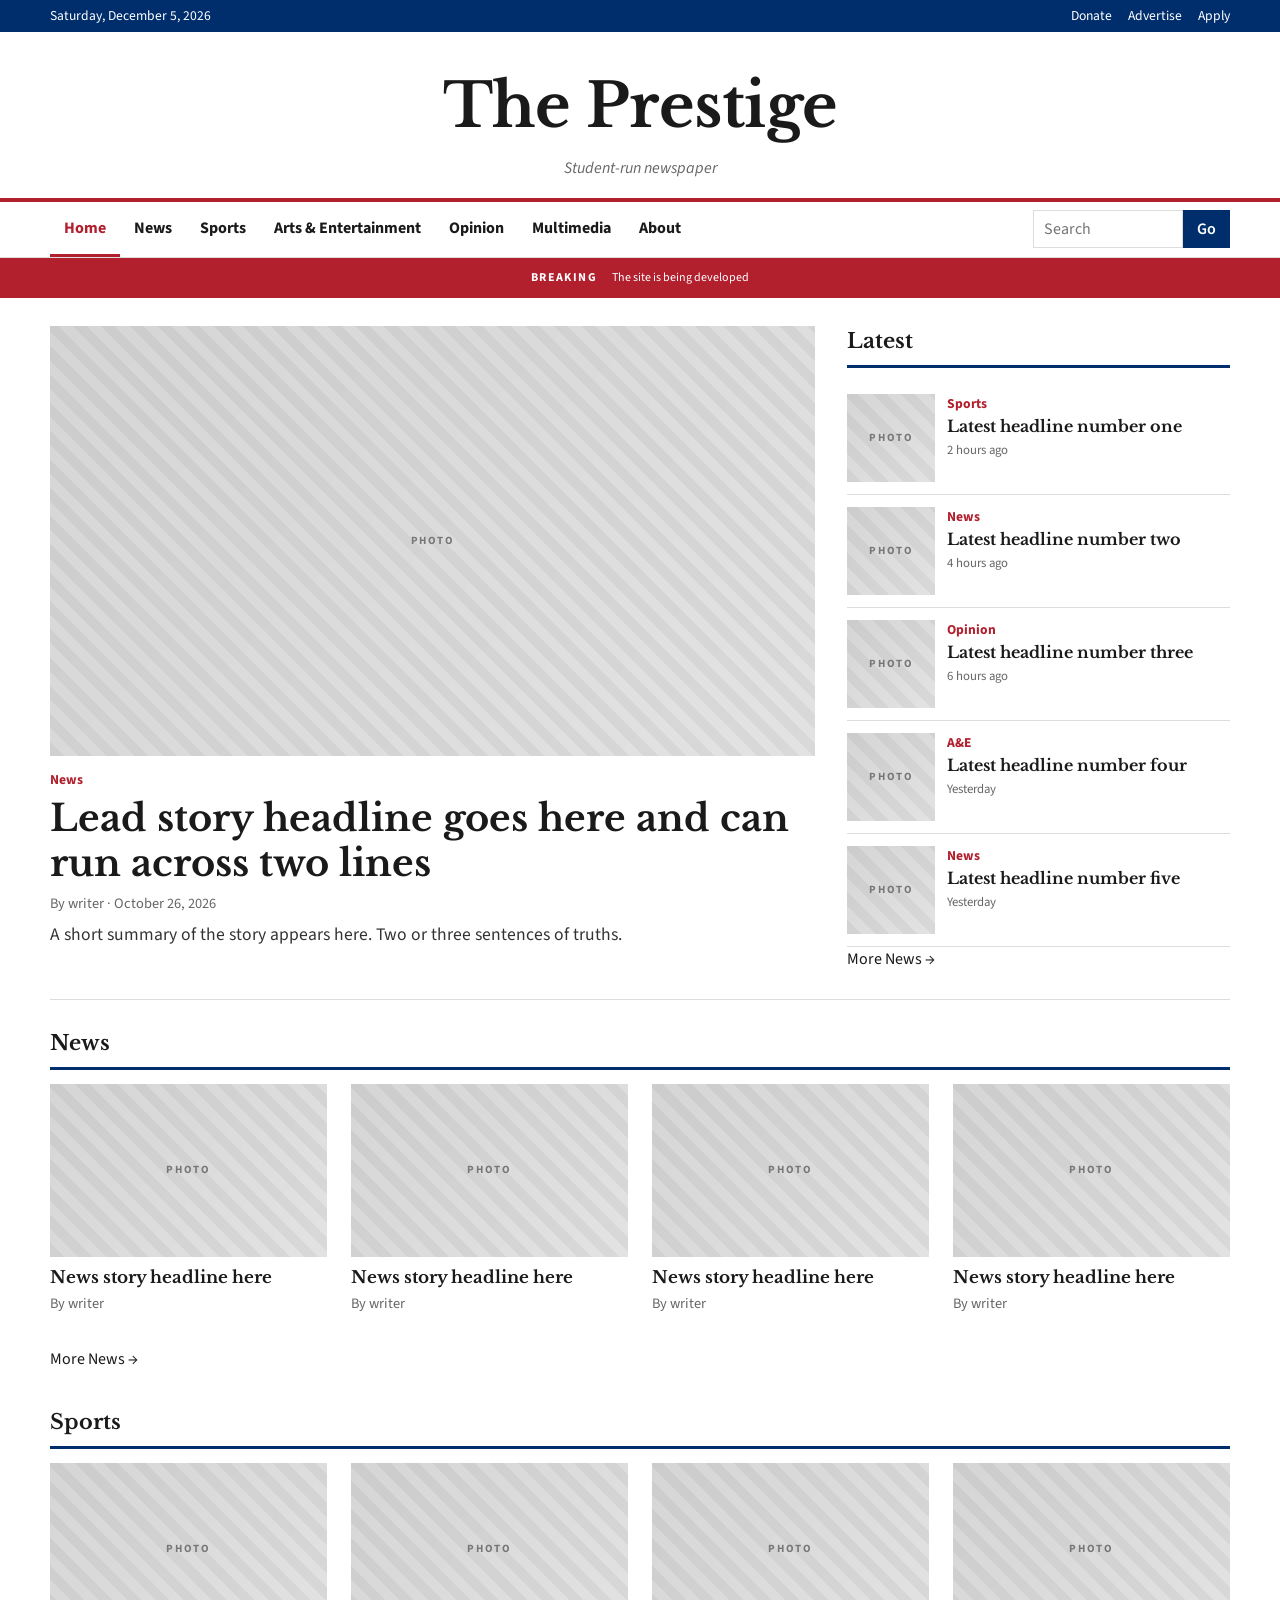
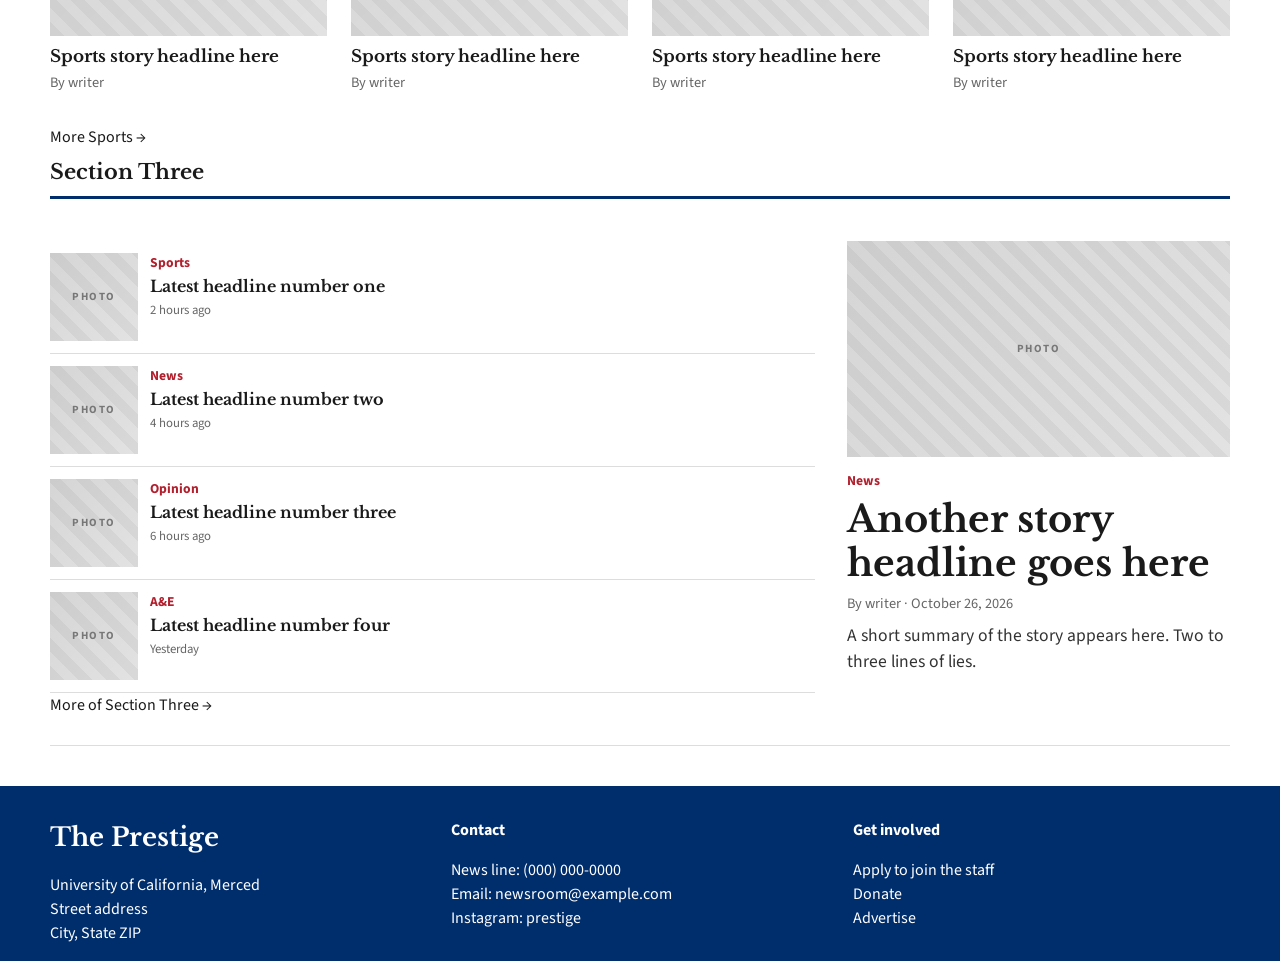
==== index.html @ 1d609d48 "Add files via upload" ====
<!DOCTYPE html>
<html lang="en">
<head>
  <meta charset="UTF-8">
  <meta name="viewport" content="width=device-width, initial-scale=1">
  <title>The Prestige</title>
  <link rel="preconnect" href="https://fonts.googleapis.com">
  <link rel="preconnect" href="https://fonts.gstatic.com" crossorigin>
  <link href="https://fonts.googleapis.com/css2?family=Libre+Baskerville:wght@400;700&family=Source+Sans+3:wght@400;600;700&display=swap" rel="stylesheet">
  <link rel="stylesheet" href="styles.css">
</head>
<body>
  <a class="skip-link" href="#main">Skip to main content</a>

  <!-- Top utility bar -->
  <div class="topbar">
    <div class="container topbar-inner">
      <span id="today"></span>
      <div class="topbar-links">
        <a href="#">Donate</a>
        <a href="#">Advertise</a>
        <a href="#">Apply</a>
      </div>
    </div>
  </div>

  <!-- Masthead -->
  <header class="masthead">
    <div class="container">
      <a href="index.html" class="logo">The Prestige</a>
      <p class="tagline">Student-run newspaper</p>
    </div>
  </header>

  <!-- Navigation -->
  <nav class="main-nav" aria-label="Main">
    <div class="container nav-inner">
      <button class="menu-toggle" aria-expanded="false" aria-controls="nav-list">Menu</button>
      <ul id="nav-list" class="nav-list">
        <li><a href="#" class="active">Home</a></li>
        <li><a href="#">News</a></li>
        <li><a href="#">Sports</a></li>
        <li><a href="#">Arts &amp; Entertainment</a></li>
        <li><a href="#">Opinion</a></li>
        <li><a href="#">Multimedia</a></li>
        <li><a href="#">About</a></li>
      </ul>
      <form class="search" role="search">
        <label for="q" class="sr-only">Search</label>
        <input id="q" type="search" placeholder="Search">
        <button type="submit">Go</button>
      </form>
    </div>
  </nav>

  <!-- ================= BREAKING NEWS ================= -->

    <div class="breaking-news">

        <strong>BREAKING</strong>

        <a href="#">
          The site is being developed
        </a>

    </div>

  <main id="main" class="container">

    <!-- Featured area: lead story + sidebar -->
    <section class="featured">
      <article class="lead">
        <div class="photo-placeholder lead-photo">
            PHOTO
        </div>
        <!-- <a href="#"><img src="https://picsum.photos/id/1067/1000/560" alt="Placeholder lead image"></a> -->
        <p class="category">News</p>
        <h2><a href="#">Lead story headline goes here and can run across two lines</a></h2>
        <p class="byline">By writer &middot; October 26, 2026</p>
        <p class="excerpt">A short summary of the story appears here. Two or three sentences of truths.</p>
      </article>
<!--
  <aside class="sidebar">
    <h3 class="section-title">Latest</h3>
    <ul class="latest-list">
      <li><p class="category">Sports <span class="time">| 2 hours ago</span></p><a href="#">Latest headline number one</a></li>
      <li><p class="category">News <span class="time">| 4 hours ago</span></p><a href="#">Latest headline number two</a></li>
      <li><p class="category">Opinion <span class="time">| 6 hours ago</span></p><a href="#">Latest headline number three</a></li>
      <li><p class="category">Campus <span class="time">| Yesterday</span></p><a href="#">Latest headline number four</a></li>
      <li><p class="category">News <span class="time">| Yesterday</span></p><a href="#">Latest headline number five</a></li>
    </ul>
    <a href="#">
      View Latest →
    </a>
  </aside>
</section>
-->
      
    <aside class="sidebar">
        <h3 class="section-title">Latest</h3>
        <ul class="latest-list">
          <li>
            <div class="photo-placeholder thumb-photo">
              PHOTO
            </div>
            <!--<a href="#" class="thumb"><img src="https://picsum.photos/id/1005/200/200" alt=""></a>-->
            <div class="latest-text">
              <p class="category">Sports</p>
              <a href="#">Latest headline number one</a>
              <span class="time">2 hours ago</span>
            </div>
          </li>
          <li>
            <div class="photo-placeholder thumb-photo">
              PHOTO
            </div>
            <!--<a href="#" class="thumb"><img src="https://picsum.photos/id/1012/200/200" alt=""></a>-->
            <div class="latest-text">
              <p class="category">News</p>
              <a href="#">Latest headline number two</a>
              <span class="time">4 hours ago</span>
            </div>
          </li>
          <li>
            <div class="photo-placeholder thumb-photo">
              PHOTO
            </div>
            <!--<a href="#" class="thumb"><img src="https://picsum.photos/id/1020/200/200" alt=""></a>-->
            <div class="latest-text">
              <p class="category">Opinion</p>
              <a href="#">Latest headline number three</a>
              <span class="time">6 hours ago</span>
            </div>
          </li>
          <li>
            <div class="photo-placeholder thumb-photo">
              PHOTO
            </div>
            <!--<a href="#" class="thumb"><img src="https://picsum.photos/id/1027/200/200" alt=""></a>-->
            <div class="latest-text">
              <p class="category">A&amp;E</p>
              <a href="#">Latest headline number four</a>
              <span class="time">Yesterday</span>
            </div>
          </li>
          <li>
            <div class="photo-placeholder thumb-photo">
              PHOTO
            </div>
            <!--<a href="#" class="thumb"><img src="https://picsum.photos/id/1031/200/200" alt=""></a>-->
            <div class="latest-text">
              <p class="category">News</p>
              <a href="#">Latest headline number five</a>
              <span class="time">Yesterday</span>
            </div>
          </li>
          <a href="#">
              More News →
          </a>
        </ul>
      </aside>
    </section>

    <!-- Section: News -->
    <section class="section">
      <h3 class="section-title">News</h3>
      <div class="card-grid">
        <article class="card">
          <div class="photo-placeholder article-photo">
            PHOTO
          </div>
          <!-- <a href="#"><img src="https://picsum.photos/id/1011/500/320" alt=""></a> -->
          <h4><a href="#">News story headline here</a></h4>
          <p class="byline">By writer</p>
        </article>
        <article class="card">
          <div class="photo-placeholder article-photo">
            PHOTO
          </div>
          <!-- <a href="#"><img src="https://picsum.photos/id/1015/500/320" alt=""></a> -->
          <h4><a href="#">News story headline here</a></h4>
          <p class="byline">By writer</p>
        </article>
        <article class="card">
          <div class="photo-placeholder article-photo">
            PHOTO
          </div>
          <!-- <a href="#"><img src="https://picsum.photos/id/1016/500/320" alt=""></a> -->
          <h4><a href="#">News story headline here</a></h4>
          <p class="byline">By writer</p>
        </article>
        <article class="card">
          <div class="photo-placeholder article-photo">
            PHOTO
          </div>
          <!-- <a href="#"><img src="https://picsum.photos/id/1018/500/320" alt=""></a> -->
          <h4><a href="#">News story headline here</a></h4>
          <p class="byline">By writer</p>
        </article>
        <a href="#">
              More News →
        </a>
      </div>
    </section>

    <!-- Section: Sports -->
    <section class="section">
      <h3 class="section-title">Sports</h3>
      <div class="card-grid">
        <article class="card">
          <div class="photo-placeholder article-photo">
            PHOTO
          </div>
          <!-- <a href="#"><img src="https://picsum.photos/id/1025/500/320" alt=""></a> -->
          <h4><a href="#">Sports story headline here</a></h4>
          <p class="byline">By writer</p>
        </article>
        <article class="card">
          <div class="photo-placeholder article-photo">
            PHOTO
          </div>
          <!-- <a href="#"><img src="https://picsum.photos/id/1035/500/320" alt=""></a> -->
          <h4><a href="#">Sports story headline here</a></h4>
          <p class="byline">By writer</p>
        </article>
        <article class="card">
          <div class="photo-placeholder article-photo">
            PHOTO
          </div>
          <!-- <a href="#"><img src="https://picsum.photos/id/1039/500/320" alt=""></a> -->
          <h4><a href="#">Sports story headline here</a></h4>
          <p class="byline">By writer</p>
        </article>
        <article class="card">
          <div class="photo-placeholder article-photo">
            PHOTO
          </div>
          <!-- <a href="#"><img src="https://picsum.photos/id/1043/500/320" alt=""></a> -->
          <h4><a href="#">Sports story headline here</a></h4>
          <p class="byline">By writer</p>
        </article>
        <a href="#">
              More Sports →
        </a>
      </div>
    </section>

    <!-- Section: Three -->

    <h3 class="section-title">Section Three</h3>
      <section class="featured">
        <aside class="sidebar">
          <ul class="latest-list">
            <li>
              <div class="photo-placeholder thumb-photo">
                PHOTO
              </div>
              <!--<a href="#" class="thumb"><img src="https://picsum.photos/id/1005/200/200" alt=""></a>-->
              <div class="latest-text">
                <p class="category">Sports</p>
                <a href="#">Latest headline number one</a>
                <span class="time">2 hours ago</span>
              </div>
            </li>
            <li>
              <div class="photo-placeholder thumb-photo">
                PHOTO
              </div>
              <!--<a href="#" class="thumb"><img src="https://picsum.photos/id/1012/200/200" alt=""></a>-->
              <div class="latest-text">
                <p class="category">News</p>
                <a href="#">Latest headline number two</a>
                <span class="time">4 hours ago</span>
              </div>
            </li>
            <li>
              <div class="photo-placeholder thumb-photo">
                PHOTO
              </div>
              <!--<a href="#" class="thumb"><img src="https://picsum.photos/id/1020/200/200" alt=""></a>-->
              <div class="latest-text">
                <p class="category">Opinion</p>
                <a href="#">Latest headline number three</a>
                <span class="time">6 hours ago</span>
              </div>
            </li>
            <li>
              <div class="photo-placeholder thumb-photo">
                PHOTO
              </div>
              <!--<a href="#" class="thumb"><img src="https://picsum.photos/id/1027/200/200" alt=""></a>-->
              <div class="latest-text">
                <p class="category">A&amp;E</p>
                <a href="#">Latest headline number four</a>
                <span class="time">Yesterday</span>
              </div>
            </li>
            <a href="#">
                More of Section Three →
            </a>
          </ul>
        </aside>
          <article class="lead">
            <div class="photo-placeholder lead-photo">
              PHOTO
            </div>
            <!-- <a href="#"><img src="https://picsum.photos/id/1067/1000/560" alt="Placeholder lead image"></a> -->
            <p class="category">News</p>
            <h2><a href="#">Another story headline goes here</a></h2>
            <p class="byline">By writer &middot; October 26, 2026</p>
            <p class="excerpt">A short summary of the story appears here. Two to three lines of lies.</p>
          </article>
      </section>

  </main>

  <footer class="site-footer">
    <div class="container footer-inner">
      <div>
        <p class="footer-logo">The Prestige</p>
        <p>University of California, Merced<br>Street address<br>City, State ZIP</p>
      </div>
      <div>
        <p class="footer-head">Contact</p>
        <p>News line: (000) 000-0000<br>Email: newsroom@example.com<br>Instagram: prestige</p>
      </div>
      <div>
        <p class="footer-head">Get involved</p>
        <p><a href="#">Apply to join the staff</a><br><a href="#">Donate</a><br><a href="#">Advertise</a></p>
      </div>
    </div>
    <!-- <p class="copyright">&copy; <span id="year"></span> The Collegian. All rights reserved.</p> -->
  </footer>

  <script src="script.js"></script>
</body>
</html>
---- styles.css ----
:root {
  --light_red: #DB0032;
  --red: #b21f2d;
  --dark-red: #8d1722;
  --blue: #002E6D;
  --ink: #1a1a1a;
  --muted: #666;
  --line: #ddd;
  --bg: #fff;
  --soft: #f4f4f4;
  --serif: "Libre Baskerville", Georgia, serif;
  --sans: "Source Sans 3", Arial, sans-serif;
}

* { box-sizing: border-box; }

body {
  margin: 0;
  font-family: var(--sans);
  color: var(--ink);
  background: var(--bg);
  line-height: 1.5;
}

img { max-width: 100%; display: block; }
a { color: inherit; text-decoration: none; }
a:hover { color: var(--red); }
a:focus-visible, button:focus-visible, input:focus-visible { outline: 3px solid var(--red); outline-offset: 2px; }
ul { list-style: none; margin: 0; padding: 0; }

/* ---------- IMAGE PLACEHOLDER ---------- */

.photo-placeholder {

    background:

        linear-gradient(
            135deg,
            rgba(0,0,0,.08),
            rgba(0,0,0,.02)
        ),

        repeating-linear-gradient(
            45deg,
            #ddd 0,
            #ddd 10px,
            #e7e7e7 10px,
            #e7e7e7 20px
        );

    color: #777;

    display: flex;

    align-items: center;

    justify-content: center;

    font-size: 11px;

    font-weight: 700;

    letter-spacing: .15em;
}


.container { width: min(1180px, 100% - 32px); margin-inline: auto; }

.skip-link { position: absolute; left: -999px; top: 0; background: var(--red); color: #fff; padding: 8px 12px; z-index: 100; }
.skip-link:focus { left: 0; color: #fff; }
.sr-only { position: absolute; width: 1px; height: 1px; overflow: hidden; clip: rect(0 0 0 0); }

/* Top bar */
.topbar { background: var(--blue); color: #fff; font-size: 0.85rem; }
.topbar-inner { display: flex; justify-content: space-between; padding: 6px 0; }
.topbar-links { display: flex; gap: 16px; }
.topbar a:hover { color: #fff; text-decoration: underline; }

/* Masthead */
.masthead { text-align: center; padding: 28px 0 18px; border-bottom: 4px solid var(--red); }
.logo { font-family: var(--serif); font-weight: 700; font-size: clamp(2.2rem, 6vw, 3.8rem); letter-spacing: -0.5px; color: var(--ink); }
.logo:hover { color: var(--ink); }
.tagline { margin: 4px 0 0; color: var(--muted); font-style: italic; }

/* Navigation */
.main-nav { background: var(--bg); border-bottom: 1px solid var(--line); position: sticky; top: 0; z-index: 50; }
.nav-inner { display: flex; align-items: center; justify-content: space-between; gap: 16px; }
.nav-list { display: flex; flex-wrap: wrap; }
.nav-list a { display: block; padding: 14px 14px; font-weight: 700; border-bottom: 3px solid transparent; }
.nav-list a:hover, .nav-list a.active { color: var(--red); border-bottom-color: var(--red); }
.menu-toggle { display: none; background: none; border: 0; font: inherit; font-weight: 700; padding: 14px 0; cursor: pointer; }

.search { display: flex; }
.search input { border: 1px solid var(--line); padding: 6px 10px; font: inherit; width: 150px; }
.search button { background: var(--blue); color: #fff; border: 0; padding: 6px 14px; font: inherit; font-weight: 600; cursor: pointer; }
.search button:hover { background: var(--red); }

/* Breaking bar */

.breaking-news {
    min-height: 40px;
    background: var(--red);
    color: white;
    display: flex;
    justify-content: center;
    align-items: center;
    gap: 15px;
    font-size: 12px;
}
.breaking-news strong {
    letter-spacing: .12em;
}
.breaking-news a:hover {
    text-decoration: underline;
}

/* Featured */
.featured { display: grid; grid-template-columns: 2fr 1fr; gap: 32px; padding: 28px 0; border-bottom: 1px solid var(--line); }
.lead img { width: 100%; aspect-ratio: 16 / 9; object-fit: cover; }
.lead-photo {aspect-ratio: 16 / 9;}
.lead h2 { font-family: var(--serif); font-size: clamp(1.6rem, 3vw, 2.3rem); line-height: 1.2; margin: 6px 0 8px; }
.excerpt { font-size: 1.1rem; color: #333; margin: 0; }

.category { margin: 14px 0 0; font-size: 0.85rem; font-weight: 700; color: var(--red); }
.byline { margin: 0 0 8px; font-size: 0.9rem; color: var(--muted); }

/* Sidebar */
.section-title { font-family: var(--serif); font-size: 1.3rem; margin: 0 0 14px; padding-bottom: 8px; border-bottom: 3px solid var(--blue); }
.latest-list li { display: grid; grid-template-columns: 88px 1fr; gap: 12px; align-items: start; padding: 12px 0; border-bottom: 1px solid var(--line); }
.latest-list .thumb img { width: 88px; height: 88px; object-fit: cover; }
.latest-list .thumb-photo { height: 88px; width: 88px; object-fit: cover;}
.latest-list .category { margin: 0 0 2px; }
.latest-text > a { font-family: var(--serif); font-weight: 700; line-height: 1.3; display: block; }
.time { font-size: 0.8rem; color: var(--muted); }


/* Sections */
.section { padding: 28px 0 8px; }
.card-grid { display: grid; grid-template-columns: repeat(4, 1fr); gap: 24px; }
.card img { width: 100%; aspect-ratio: 16 / 10; object-fit: cover; }
.card h4 { font-family: var(--serif); font-size: 1.05rem; line-height: 1.3; margin: 10px 0 4px; }
.article-photo { /*height: 230px; margin-bottom: 17px;*/ aspect-ratio: 16 / 10;}

/* Footer */
.site-footer { background: var(--blue); color: #fff; margin-top: 40px; padding-top: 32px; }
.footer-inner { display: grid; grid-template-columns: repeat(3, 1fr); gap: 24px; }
.footer-logo { font-family: var(--serif); font-size: 1.6rem; font-weight: 700; margin: 0 0 8px; }
.footer-head { font-weight: 700; margin: 0 0 8px; }
.site-footer a:hover { color: #fff; text-decoration: underline; }
.copyright { text-align: center; font-size: 0.85rem; margin: 28px 0 0; padding: 14px; background: rgba(0,0,0,0.25); }

/* Tablet */
@media (max-width: 900px) {
  .featured { grid-template-columns: 1fr; }
  .card-grid { grid-template-columns: repeat(2, 1fr); }
}

/* Mobile */
@media (max-width: 640px) {
  .nav-inner { flex-wrap: wrap; }
  .menu-toggle { display: block; }
  .nav-list { display: none; width: 100%; flex-direction: column; order: 3; }
  .nav-list.open { display: flex; }
  .search { margin-left: auto; }
  .card-grid, .footer-inner { grid-template-columns: 1fr; }
  .topbar-inner { flex-direction: column; text-align: center; gap: 2px; }
}
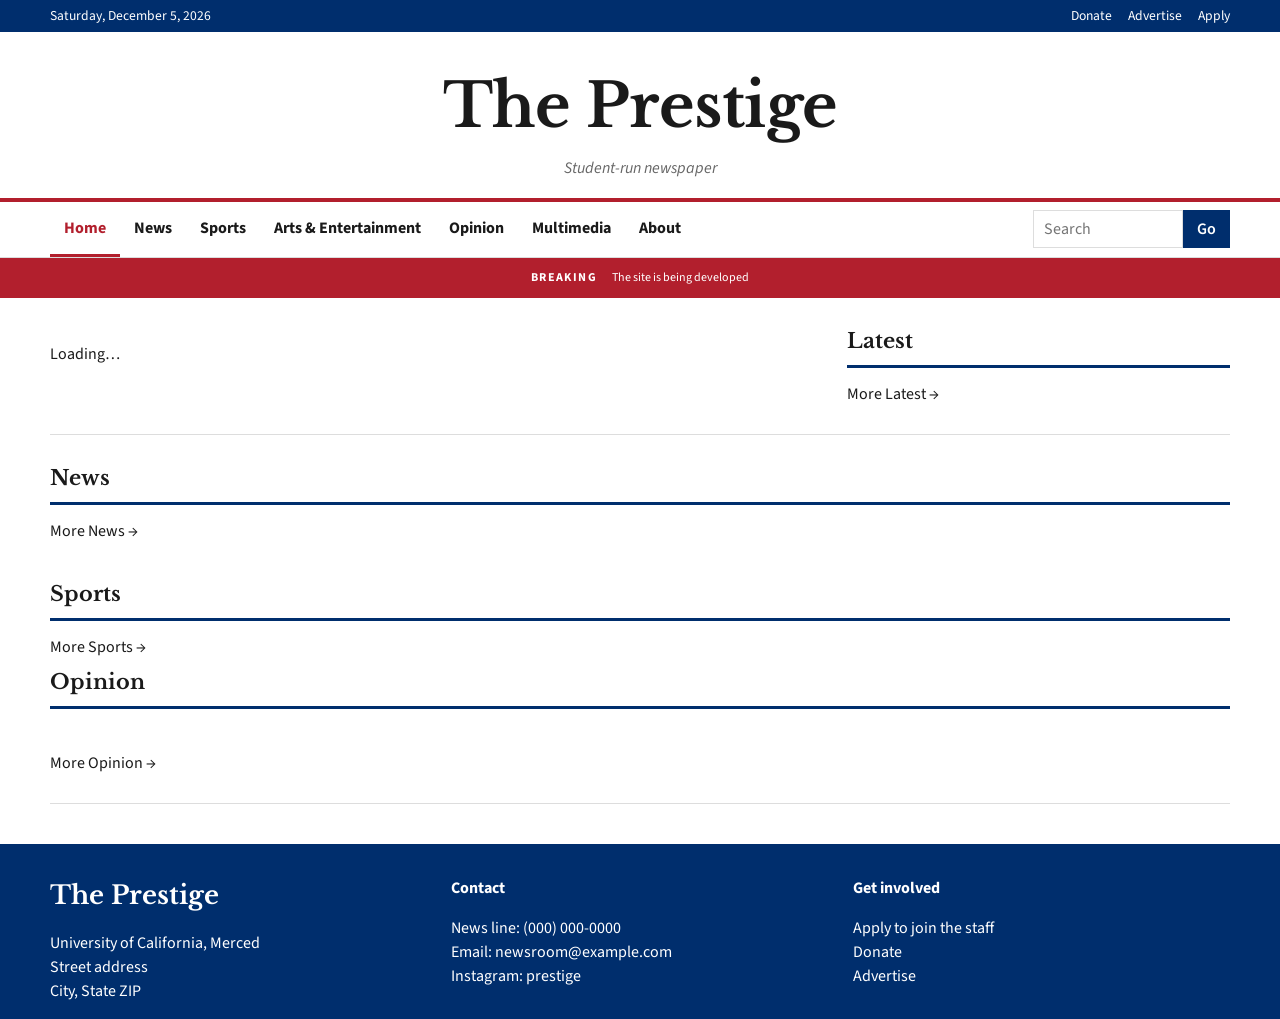
==== commit cb9a2852: "Update index.html" ====
--- a/index.html
+++ b/index.html
@@ -8,6 +8,7 @@
   <link rel="preconnect" href="https://fonts.gstatic.com" crossorigin>
   <link href="https://fonts.googleapis.com/css2?family=Libre+Baskerville:wght@400;700&family=Source+Sans+3:wght@400;600;700&display=swap" rel="stylesheet">
   <link rel="stylesheet" href="styles.css">
+  <link rel="stylesheet" href="home.css">
 </head>
 <body>
   <a class="skip-link" href="#main">Skip to main content</a>
@@ -37,12 +38,12 @@
     <div class="container nav-inner">
       <button class="menu-toggle" aria-expanded="false" aria-controls="nav-list">Menu</button>
       <ul id="nav-list" class="nav-list">
-        <li><a href="#" class="active">Home</a></li>
-        <li><a href="#">News</a></li>
-        <li><a href="#">Sports</a></li>
-        <li><a href="#">Arts &amp; Entertainment</a></li>
-        <li><a href="#">Opinion</a></li>
-        <li><a href="#">Multimedia</a></li>
+        <li><a href="index.html" class="active">Home</a></li>
+        <li><a href="category.html?c=News">News</a></li>
+        <li><a href="category.html?c=Sports">Sports</a></li>
+        <li><a href="category.html?c=Arts%20%26%20Entertainment">Arts &amp; Entertainment</a></li>
+        <li><a href="category.html?c=Opinion">Opinion</a></li>
+        <li><a href="category.html?c=Multimedia">Multimedia</a></li>
         <li><a href="#">About</a></li>
       </ul>
       <form class="search" role="search">
@@ -54,263 +55,49 @@
   </nav>
 
   <!-- ================= BREAKING NEWS ================= -->
-
-    <div class="breaking-news">
-
-        <strong>BREAKING</strong>
-
-        <a href="#">
-          The site is being developed
-        </a>
-
-    </div>
+  <div class="breaking-news">
+    <strong>BREAKING</strong>
+    <a href="#">The site is being developed</a>
+  </div>
 
   <main id="main" class="container">
 
-    <!-- Featured area: lead story + sidebar -->
+    <!-- Featured area: lead story + sidebar (both filled by home.js) -->
     <section class="featured">
-      <article class="lead">
-        <div class="photo-placeholder lead-photo">
-            PHOTO
-        </div>
-        <!-- <a href="#"><img src="https://picsum.photos/id/1067/1000/560" alt="Placeholder lead image"></a> -->
-        <p class="category">News</p>
-        <h2><a href="#">Lead story headline goes here and can run across two lines</a></h2>
-        <p class="byline">By writer &middot; October 26, 2026</p>
-        <p class="excerpt">A short summary of the story appears here. Two or three sentences of truths.</p>
+      <article class="lead" id="lead">
+        <p class="empty-message">Loading…</p>
       </article>
-<!--
-  <aside class="sidebar">
-    <h3 class="section-title">Latest</h3>
-    <ul class="latest-list">
-      <li><p class="category">Sports <span class="time">| 2 hours ago</span></p><a href="#">Latest headline number one</a></li>
-      <li><p class="category">News <span class="time">| 4 hours ago</span></p><a href="#">Latest headline number two</a></li>
-      <li><p class="category">Opinion <span class="time">| 6 hours ago</span></p><a href="#">Latest headline number three</a></li>
-      <li><p class="category">Campus <span class="time">| Yesterday</span></p><a href="#">Latest headline number four</a></li>
-      <li><p class="category">News <span class="time">| Yesterday</span></p><a href="#">Latest headline number five</a></li>
-    </ul>
-    <a href="#">
-      View Latest →
-    </a>
-  </aside>
-</section>
--->
-      
-    <aside class="sidebar">
+
+      <aside class="sidebar">
         <h3 class="section-title">Latest</h3>
-        <ul class="latest-list">
-          <li>
-            <div class="photo-placeholder thumb-photo">
-              PHOTO
-            </div>
-            <!--<a href="#" class="thumb"><img src="https://picsum.photos/id/1005/200/200" alt=""></a>-->
-            <div class="latest-text">
-              <p class="category">Sports</p>
-              <a href="#">Latest headline number one</a>
-              <span class="time">2 hours ago</span>
-            </div>
-          </li>
-          <li>
-            <div class="photo-placeholder thumb-photo">
-              PHOTO
-            </div>
-            <!--<a href="#" class="thumb"><img src="https://picsum.photos/id/1012/200/200" alt=""></a>-->
-            <div class="latest-text">
-              <p class="category">News</p>
-              <a href="#">Latest headline number two</a>
-              <span class="time">4 hours ago</span>
-            </div>
-          </li>
-          <li>
-            <div class="photo-placeholder thumb-photo">
-              PHOTO
-            </div>
-            <!--<a href="#" class="thumb"><img src="https://picsum.photos/id/1020/200/200" alt=""></a>-->
-            <div class="latest-text">
-              <p class="category">Opinion</p>
-              <a href="#">Latest headline number three</a>
-              <span class="time">6 hours ago</span>
-            </div>
-          </li>
-          <li>
-            <div class="photo-placeholder thumb-photo">
-              PHOTO
-            </div>
-            <!--<a href="#" class="thumb"><img src="https://picsum.photos/id/1027/200/200" alt=""></a>-->
-            <div class="latest-text">
-              <p class="category">A&amp;E</p>
-              <a href="#">Latest headline number four</a>
-              <span class="time">Yesterday</span>
-            </div>
-          </li>
-          <li>
-            <div class="photo-placeholder thumb-photo">
-              PHOTO
-            </div>
-            <!--<a href="#" class="thumb"><img src="https://picsum.photos/id/1031/200/200" alt=""></a>-->
-            <div class="latest-text">
-              <p class="category">News</p>
-              <a href="#">Latest headline number five</a>
-              <span class="time">Yesterday</span>
-            </div>
-          </li>
-          <a href="#">
-              More News →
-          </a>
-        </ul>
+        <ul class="latest-list" id="latest-list"></ul>
+        <a href="category.html" class="more-link">More Latest →</a>
       </aside>
     </section>
 
     <!-- Section: News -->
     <section class="section">
       <h3 class="section-title">News</h3>
-      <div class="card-grid">
-        <article class="card">
-          <div class="photo-placeholder article-photo">
-            PHOTO
-          </div>
-          <!-- <a href="#"><img src="https://picsum.photos/id/1011/500/320" alt=""></a> -->
-          <h4><a href="#">News story headline here</a></h4>
-          <p class="byline">By writer</p>
-        </article>
-        <article class="card">
-          <div class="photo-placeholder article-photo">
-            PHOTO
-          </div>
-          <!-- <a href="#"><img src="https://picsum.photos/id/1015/500/320" alt=""></a> -->
-          <h4><a href="#">News story headline here</a></h4>
-          <p class="byline">By writer</p>
-        </article>
-        <article class="card">
-          <div class="photo-placeholder article-photo">
-            PHOTO
-          </div>
-          <!-- <a href="#"><img src="https://picsum.photos/id/1016/500/320" alt=""></a> -->
-          <h4><a href="#">News story headline here</a></h4>
-          <p class="byline">By writer</p>
-        </article>
-        <article class="card">
-          <div class="photo-placeholder article-photo">
-            PHOTO
-          </div>
-          <!-- <a href="#"><img src="https://picsum.photos/id/1018/500/320" alt=""></a> -->
-          <h4><a href="#">News story headline here</a></h4>
-          <p class="byline">By writer</p>
-        </article>
-        <a href="#">
-              More News →
-        </a>
-      </div>
+      <div class="card-grid" id="news-grid"></div>
+      <a href="category.html?c=News" class="more-link">More News →</a>
     </section>
 
     <!-- Section: Sports -->
     <section class="section">
       <h3 class="section-title">Sports</h3>
-      <div class="card-grid">
-        <article class="card">
-          <div class="photo-placeholder article-photo">
-            PHOTO
-          </div>
-          <!-- <a href="#"><img src="https://picsum.photos/id/1025/500/320" alt=""></a> -->
-          <h4><a href="#">Sports story headline here</a></h4>
-          <p class="byline">By writer</p>
-        </article>
-        <article class="card">
-          <div class="photo-placeholder article-photo">
-            PHOTO
-          </div>
-          <!-- <a href="#"><img src="https://picsum.photos/id/1035/500/320" alt=""></a> -->
-          <h4><a href="#">Sports story headline here</a></h4>
-          <p class="byline">By writer</p>
-        </article>
-        <article class="card">
-          <div class="photo-placeholder article-photo">
-            PHOTO
-          </div>
-          <!-- <a href="#"><img src="https://picsum.photos/id/1039/500/320" alt=""></a> -->
-          <h4><a href="#">Sports story headline here</a></h4>
-          <p class="byline">By writer</p>
-        </article>
-        <article class="card">
-          <div class="photo-placeholder article-photo">
-            PHOTO
-          </div>
-          <!-- <a href="#"><img src="https://picsum.photos/id/1043/500/320" alt=""></a> -->
-          <h4><a href="#">Sports story headline here</a></h4>
-          <p class="byline">By writer</p>
-        </article>
-        <a href="#">
-              More Sports →
-        </a>
-      </div>
+      <div class="card-grid" id="sports-grid"></div>
+      <a href="category.html?c=Sports" class="more-link">More Sports →</a>
     </section>
 
-    <!-- Section: Three -->
-
-    <h3 class="section-title">Section Three</h3>
-      <section class="featured">
-        <aside class="sidebar">
-          <ul class="latest-list">
-            <li>
-              <div class="photo-placeholder thumb-photo">
-                PHOTO
-              </div>
-              <!--<a href="#" class="thumb"><img src="https://picsum.photos/id/1005/200/200" alt=""></a>-->
-              <div class="latest-text">
-                <p class="category">Sports</p>
-                <a href="#">Latest headline number one</a>
-                <span class="time">2 hours ago</span>
-              </div>
-            </li>
-            <li>
-              <div class="photo-placeholder thumb-photo">
-                PHOTO
-              </div>
-              <!--<a href="#" class="thumb"><img src="https://picsum.photos/id/1012/200/200" alt=""></a>-->
-              <div class="latest-text">
-                <p class="category">News</p>
-                <a href="#">Latest headline number two</a>
-                <span class="time">4 hours ago</span>
-              </div>
-            </li>
-            <li>
-              <div class="photo-placeholder thumb-photo">
-                PHOTO
-              </div>
-              <!--<a href="#" class="thumb"><img src="https://picsum.photos/id/1020/200/200" alt=""></a>-->
-              <div class="latest-text">
-                <p class="category">Opinion</p>
-                <a href="#">Latest headline number three</a>
-                <span class="time">6 hours ago</span>
-              </div>
-            </li>
-            <li>
-              <div class="photo-placeholder thumb-photo">
-                PHOTO
-              </div>
-              <!--<a href="#" class="thumb"><img src="https://picsum.photos/id/1027/200/200" alt=""></a>-->
-              <div class="latest-text">
-                <p class="category">A&amp;E</p>
-                <a href="#">Latest headline number four</a>
-                <span class="time">Yesterday</span>
-              </div>
-            </li>
-            <a href="#">
-                More of Section Three →
-            </a>
-          </ul>
-        </aside>
-          <article class="lead">
-            <div class="photo-placeholder lead-photo">
-              PHOTO
-            </div>
-            <!-- <a href="#"><img src="https://picsum.photos/id/1067/1000/560" alt="Placeholder lead image"></a> -->
-            <p class="category">News</p>
-            <h2><a href="#">Another story headline goes here</a></h2>
-            <p class="byline">By writer &middot; October 26, 2026</p>
-            <p class="excerpt">A short summary of the story appears here. Two to three lines of lies.</p>
-          </article>
-      </section>
+    <!-- Section: Three (category is set by SECTION_THREE_CATEGORY in home.js) -->
+    <h3 class="section-title">Opinion</h3>
+    <section class="featured">
+      <aside class="sidebar">
+        <ul class="latest-list" id="three-list"></ul>
+        <a href="category.html?c=Opinion" class="more-link">More Opinion →</a>
+      </aside>
+      <article class="lead" id="three-lead"></article>
+    </section>
 
   </main>
 
@@ -329,9 +116,10 @@
         <p><a href="#">Apply to join the staff</a><br><a href="#">Donate</a><br><a href="#">Advertise</a></p>
       </div>
     </div>
-    <!-- <p class="copyright">&copy; <span id="year"></span> The Collegian. All rights reserved.</p> -->
+    <!-- <p class="copyright">&copy; <span id="year"></span> The Prestige. All rights reserved.</p> -->
   </footer>
 
   <script src="script.js"></script>
+  <script src="home.js"></script>
 </body>
-</html>+</html>
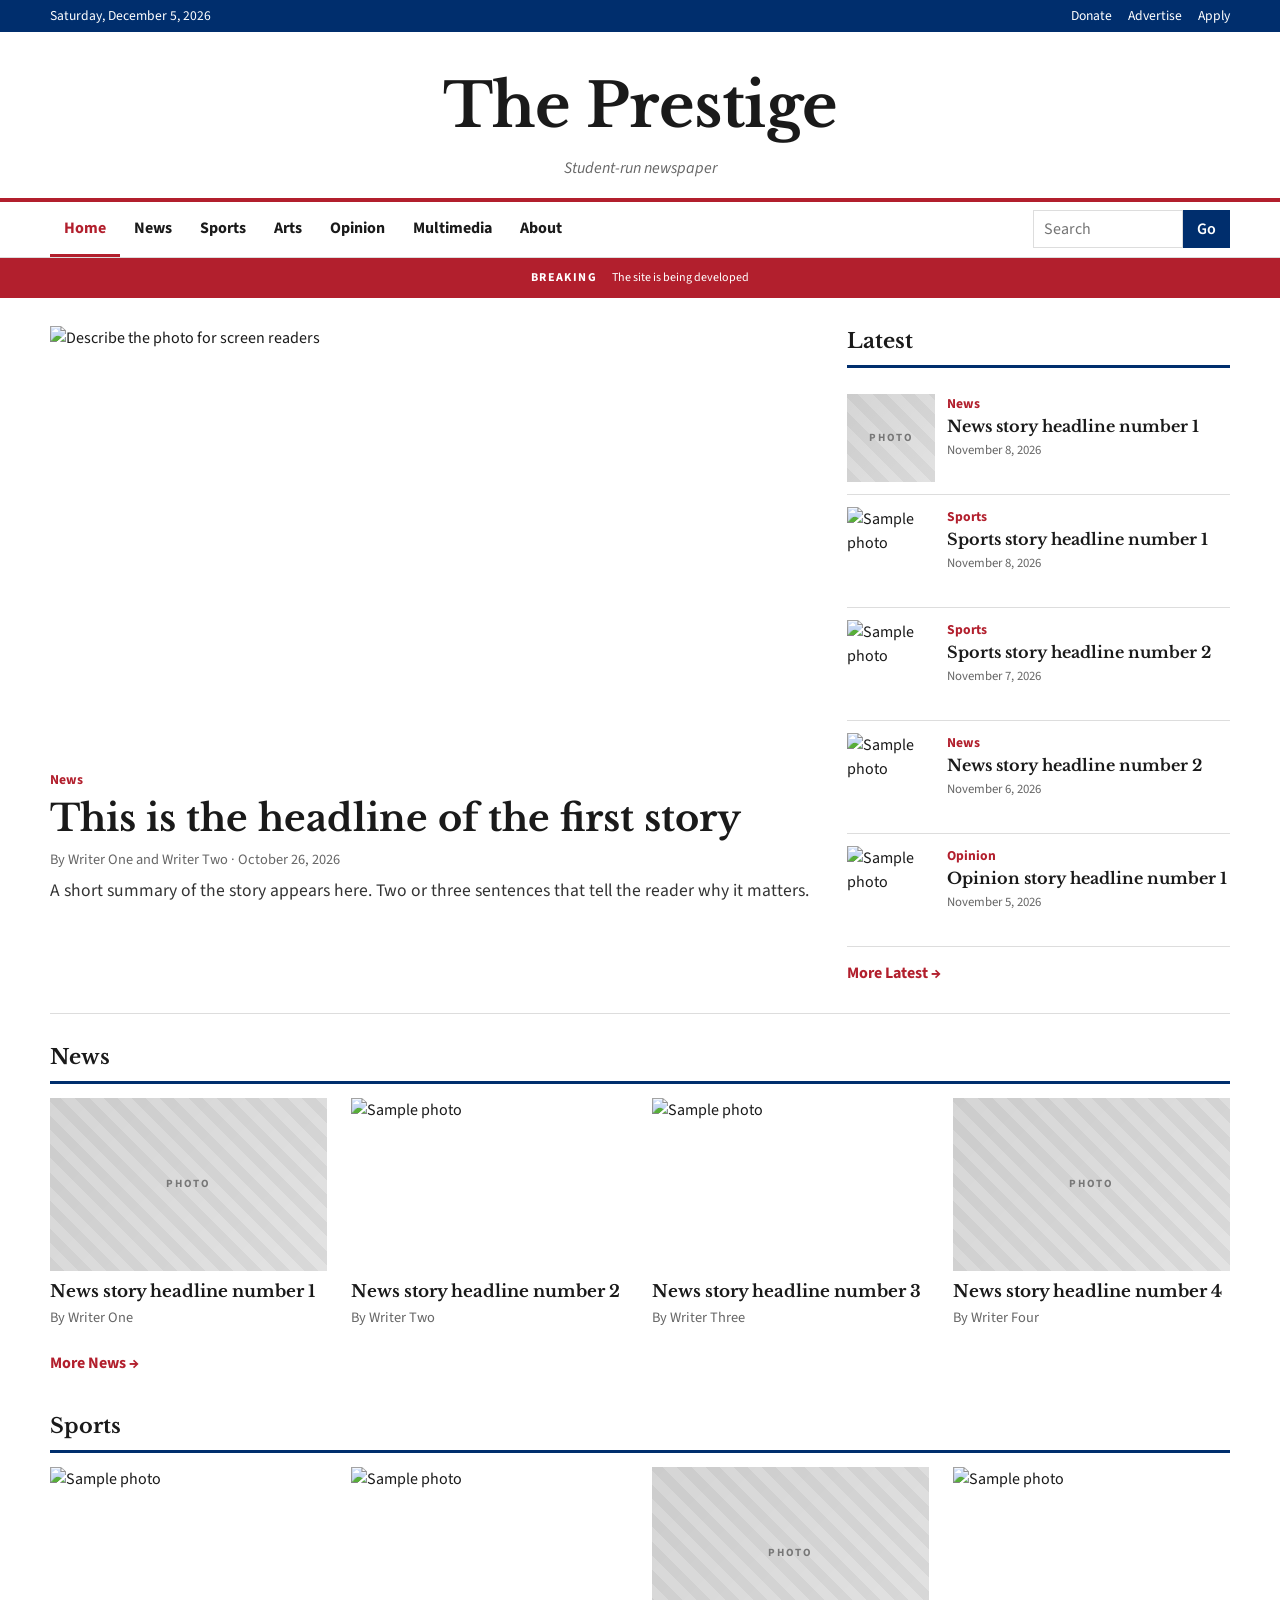
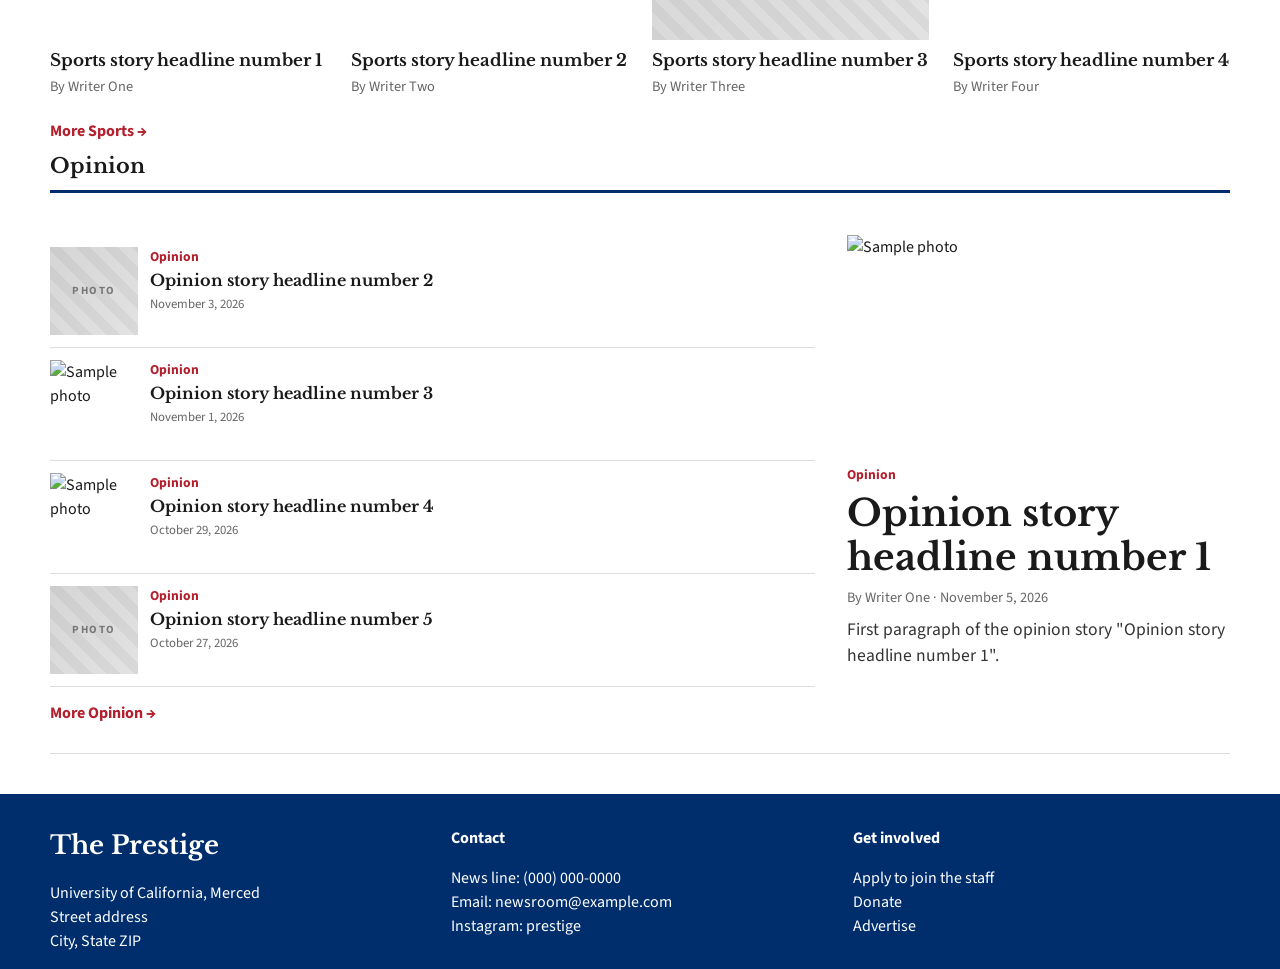
==== commit 415f7313: "Update index.html" ====
--- a/index.html
+++ b/index.html
@@ -41,7 +41,7 @@
         <li><a href="index.html" class="active">Home</a></li>
         <li><a href="category.html?c=News">News</a></li>
         <li><a href="category.html?c=Sports">Sports</a></li>
-        <li><a href="category.html?c=Arts%20%26%20Entertainment">Arts &amp; Entertainment</a></li>
+        <li><a href="category.html?c=Arts">Arts</a></li>
         <li><a href="category.html?c=Opinion">Opinion</a></li>
         <li><a href="category.html?c=Multimedia">Multimedia</a></li>
         <li><a href="#">About</a></li>
--- a/home.css
+++ b/home.css
@@ -0,0 +1,6 @@
+/* Homepage extras (loaded after styles.css) */
+
+.more-link { display: inline-block; margin-top: 14px; font-weight: 700; color: var(--red); }
+.more-link:hover { text-decoration: underline; }
+
+.empty-message { color: var(--muted); padding: 12px 0; margin: 0; }
